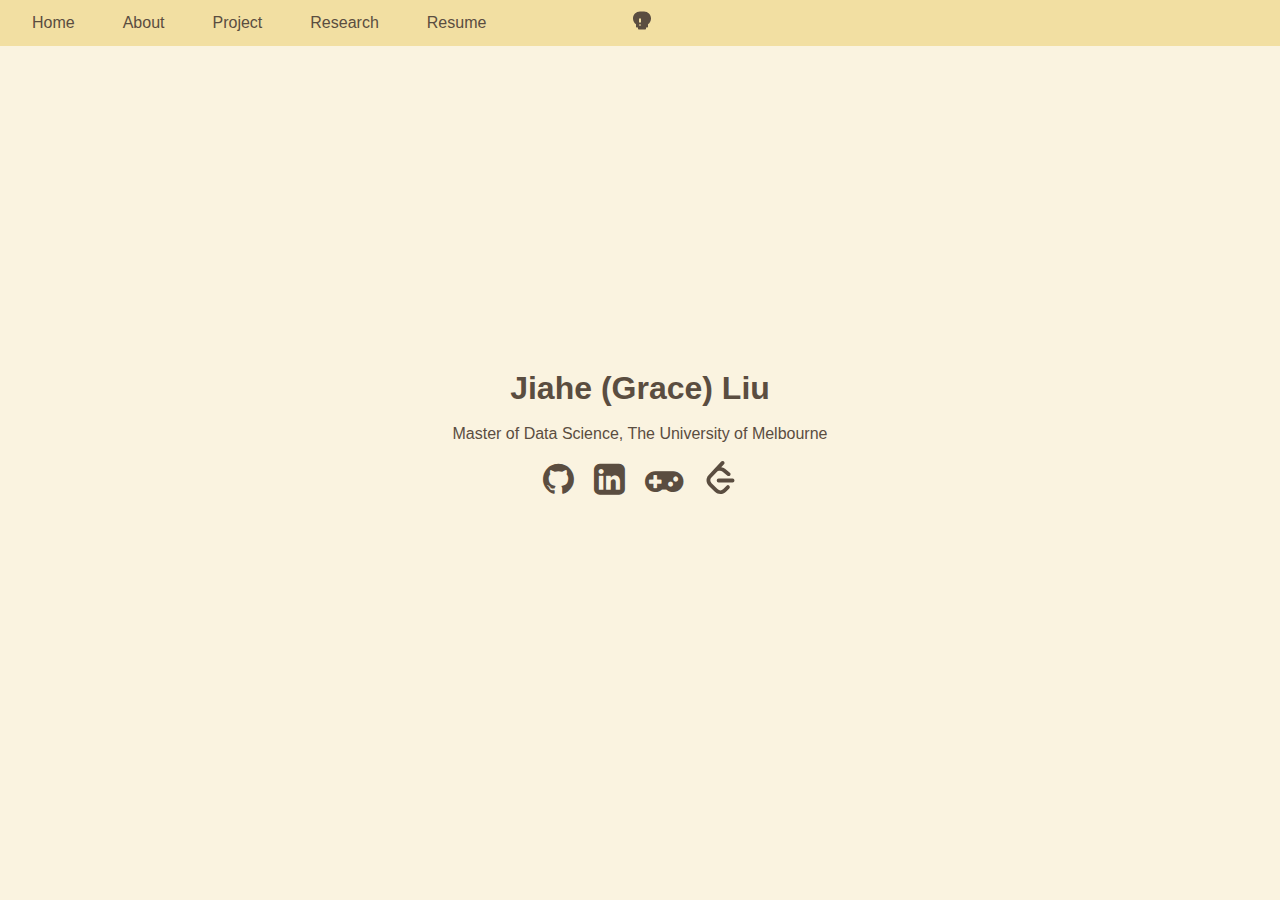
==== index.html @ 9b8c167a "web" ====
<!DOCTYPE html>
<html>
<head>
    <title>Jiahe Grace - Home</title>
    <link rel="stylesheet" type="text/css" href="styles.css">
    <script src="themeToggle.js" defer></script>
    <link rel="stylesheet" href="https://cdnjs.cloudflare.com/ajax/libs/font-awesome/4.7.0/css/font-awesome.min.css">

</head>
<body>
<!-- ... (rest of your HTML) ... -->
<!-- ... (rest of your HTML) ... -->

<div class="navbar">
    <button id="theme-toggle">
        <svg class="lightbulb" width="24" height="24" viewBox="0 0 24 24">
            <path d="M12 2C8.13 2 5 5.13 5 9c0 2.38 1.19 4.47 3 5.74V17c0 .55 .45 1 1 1h1v1c0 .55 .45 1 1 1h6c.55 0 1-.45 1-1v-1h1c.55 0 1-.45 1-1v-2.26c1.81-1.27 3-3.36 3-5.74 0-3.87-3.13-7-7-7zm1 14h-2v-1h2v1zm0-3h-2v-4h2v4z"/>
        </svg>
    </button>
    <div class="navbar-links">
        <a href="index.html">Home</a>
        <a href="about.html">About</a>
        <a href="project.html">Project</a>
        <a href="research.html">Research</a>
        <a href="resume.html">Resume</a>
    </div>
</div>

<div class="center-content">
    <h1>Jiahe (Grace) Liu</h1><br>
    <p>Master of Data Science, The University of Melbourne</p> <br>
    <div class="icon-links">
        <a href="https://github.com/gracelovesyah" target="_blank" title="GitHub">
            <span role="img" aria-label="GitHub"><i class="fa fa-github" style="font-size:36px"></i></span>
        </a>
        <a href="https://www.linkedin.com/in/grace-liu-530673202/" target="_blank" title="LinkedIn">
            <span role="img" aria-label="LinkedIn">
                <i class="fa fa-linkedin-square" style="font-size:36px"></i></span>
        </a>
        <a href="https://graceliu.itch.io/" target="_blank" title="itch.io">
            <span role="img" aria-label="itch.io">
                <i class="fa fa-gamepad" style="font-size:36px"></i></span>
        </a>
        <a href="https://leetcode.com/user6790dX/" target="_blank" title="LeetCode">
            <span role="img" aria-label="LeetCode"><svg xmlns="http://www.w3.org/2000/svg" width="33" height="33" viewBox="0 0 24 24"><path fill="currentColor" d="M13.483 0a1.374 1.374 0 0 0-.961.438L7.116 6.226l-3.854 4.126a5.266 5.266 0 0 0-1.209 2.104a5.35 5.35 0 0 0-.125.513a5.527 5.527 0 0 0 .062 2.362a5.83 5.83 0 0 0 .349 1.017a5.938 5.938 0 0 0 1.271 1.818l4.277 4.193l.039.038c2.248 2.165 5.852 2.133 8.063-.074l2.396-2.392c.54-.54.54-1.414.003-1.955a1.378 1.378 0 0 0-1.951-.003l-2.396 2.392a3.021 3.021 0 0 1-4.205.038l-.02-.019l-4.276-4.193c-.652-.64-.972-1.469-.948-2.263a2.68 2.68 0 0 1 .066-.523a2.545 2.545 0 0 1 .619-1.164L9.13 8.114c1.058-1.134 3.204-1.27 4.43-.278l3.501 2.831c.593.48 1.461.387 1.94-.207a1.384 1.384 0 0 0-.207-1.943l-3.5-2.831c-.8-.647-1.766-1.045-2.774-1.202l2.015-2.158A1.384 1.384 0 0 0 13.483 0zm-2.866 12.815a1.38 1.38 0 0 0-1.38 1.382a1.38 1.38 0 0 0 1.38 1.382H20.79a1.38 1.38 0 0 0 1.38-1.382a1.38 1.38 0 0 0-1.38-1.382z"/></svg></span>
        </a>
    </div>
    
</div>

<!-- ... (rest of your HTML) ... -->


<!-- ... (rest of your HTML) ... -->

</body>
</html>
---- styles.css ----
/* Default (Light Mode) */
:root {
    --background-color: #FAF3E0;
    --text-color: #5A4D40;
    --navbar-background: #F2DFA2;
    --navbar-text: #5A4D40;
    --navbar-text-hover: #F2DFA2;
    --navbar-hover-background: #b9b29a;
}
* {
    margin: 0;
    padding: 0;
    box-sizing: border-box;
}
/* Dark Mode */
[data-theme="dark"] {
    --background-color: #2E2E2E;
    --text-color: #FAF3E0;
    --navbar-background: #5A4D40;
    --navbar-text: #FAF3E0;
    --navbar-text-hover: #5A4D40;
    --navbar-hover-background: #F2DFA2;
}

body {
    font-family: Arial, sans-serif;
    background-color: var(--background-color);
    color: var(--text-color);
    margin: 0;
    padding: 0;
}

.navbar {
    background-color: var(--navbar-background);
    overflow: hidden;
    position: fixed;
    top: 0;
    width: 100%;
}

.navbar a {
    float: left;
    display: block;
    color: var(--navbar-text);
    text-align: center;
    padding: 14px 16px;
    text-decoration: none;
    z-index: 1000;
}

.navbar a:hover {
    background-color: var(--navbar-hover-background);
    color: var(--navbar-text-hover);
}

.center-content {
    display: flex;
    flex-direction: column;
    align-items: center;
    justify-content: center;
    height: 90vh;
    text-align: center;
    padding-top: 60px; /* Adjust for navbar */
}

#theme-toggle {
    background-color: transparent;
    border: none;
    cursor: pointer;
    position: absolute;
    top: 50%;
    left: 50%;
    transform: translate(-50%, -50%);
    z-index: 10;
}

.lightbulb {
    fill: var(--text-color);
    transition: fill 0.3s ease;
}

/* ... (rest of your CSS) ... */

.navbar {
    /* ... (rest of your navbar styles) ... */
    display: flex;
    justify-content: space-between;
    align-items: center;
    padding: 0 16px; /* Add some padding to the sides */
}

.navbar-links {
    display: flex;
    gap: 16px; /* Spacing between links */
}

.navbar a {
    color: var(--navbar-text);
    text-align: center;
    padding: 14px 16px;
    text-decoration: none;
}

.navbar a:hover {
    background-color: var(--navbar-hover-background);
    color: var(--navbar-text-hover);
}

#theme-toggle {
    background-color: transparent;
    border: none;
    cursor: pointer;
    order: -1; /* Ensure it's to the left */
}

.lightbulb {
    fill: var(--text-color);
    transition: fill 0.3s ease;
}

[data-theme="dark"] .lightbulb {
    fill: #FFD700; /* Gold color for the bulb in dark mode */
}

.icon-links {
    display: flex;
    gap: 20px; /* Adjust the spacing between icons */
    justify-content: center; /* Center the icons */
}

.icon-links a {
    text-decoration: none;
    font-size: 24px; /* Adjust the size of the emoji/icons */
    color: var(--text-color);
    transition: color 0.3s ease;
}

.icon-links a:hover {
    color: var(--navbar-text-hover);
}

body {
    font-family: Arial, sans-serif;
    margin: 0;
    padding: 0;
}

.header {
    width: 100%;
    height: 300px; /* Adjust as needed */
    background-color: #F2DFA2; /* Placeholder color */
    display: flex;
    justify-content: center;
    align-items: center;
}

.intro {
    padding: 20px;
    text-align: center;
}


.ending {
    padding: 20px;
    text-align: center;
}

.footer {
    padding: 20px;
    text-align: center;
    background-color: #F2DFA2; /* Placeholder color */
}

/* Hobbies Section */
.hobbies {
    display: flex;
    flex-wrap: wrap;
    justify-content: center;
    gap: 20px; /* Space between each hobby */
    margin-top: 20px; /* Space between the text and the hobbies section */
}

.hobby {
    width: 100px; /* Width of the hobby container */
    text-align: center; /* Center the text below the image */
}

.hobby img {
    width: 100%; /* Make the image take the full width of its container */
    height: 100px; /* Set a fixed height */
    object-fit: cover; /* This will ensure the image covers the area without distortion */
    border-radius: 8px; /* Optional: to make the images have rounded corners */
}

.project-card {
    border: 1px solid var(--navbar-background);
    padding: 20px;
    margin: 20px 0;
    border-radius: 8px;
    transition: background-color 0.3s ease, transform 0.3s ease;
    box-shadow: 0 4px 8px rgba(0, 0, 0, 0.1);
}

.project-card:hover {
    background-color: var(--navbar-hover-background);
    transform: translateY(-5px);
}

.project-title {
    font-size: 1.5em;
    margin-bottom: 10px;
    border-bottom: 2px solid var(--navbar-background);
    display: inline-block;
}

.project-description {
    margin-bottom: 10px;
}

.project-link {
    text-decoration: none;
    color: var(--navbar-text);
    background-color: var(--navbar-background);
    padding: 5px 10px;
    border-radius: 5px;
    transition: background-color 0.3s ease, color 0.3s ease;
}

.project-link:hover {
    background-color: var(--navbar-text);
    color: var(--navbar-background);
}

.label {
    background-color: var(--navbar-background);
    color: var(--navbar-text);
    border-radius: 15px;
    padding: 5px 10px;
    margin: 5px;
    font-size: 0.8em;
    display: inline-block;
    transition: background-color 0.3s ease;
}

.label:hover {
    background-color: var(--navbar-hover-background);
    color: var(--navbar-text-hover);
}

.labels {
    display: flex;
    flex-wrap: wrap;
    margin-top: 10px;
}

.tool-label {
 /* A lighter warm color for tools */
    color: #5A4D40;
    padding: 5px 10px;
    margin: 5px;
    border-radius: 5px;
    display: inline-block;
    font-size: 0.8em;
    transition: background-color 0.3s ease;
}

.tool-label:hover {
    background-color: #e6c089; /* A slightly darker shade on hover */
}

.tooltip {
    position: relative;
    display: inline-block;
    cursor: pointer;
}

.tooltip .tooltiptext {
    visibility: hidden;
    width: 200px;
    background-color: #555;
    color: #fff;
    text-align: center;
    border-radius: 6px;
    padding: 5px;
    position: absolute;
    z-index: 1;
    bottom: 125%; /* Position the tooltip above the text */
    left: 50%;
    margin-left: -100px;
    opacity: 0;
    transition: opacity 0.3s;
}

.tooltip:hover .tooltiptext {
    visibility: visible;
    opacity: 1;
}

.download-btn {
    display: inline-block;
    padding: 10px 20px;
    background-color: var(--navbar-background);
    color: var(--navbar-text);
    border-radius: 5px;
    text-decoration: none;
    transition: background-color 0.3s ease, color 0.3s ease;
}

.download-btn:hover {
    background-color: var(--navbar-hover-background);
    color: var(--navbar-text-hover);
}

.research-section {
    padding: 20px 0;
}

.research-section h2 {
    margin-bottom: 20px;
}

.research-section ul {
    list-style-type: none;
    padding: 0;
}

.research-section li {
    margin-bottom: 10px;
}

.research-section a {
    color: var(--navbar-text);
    text-decoration: none;
    transition: color 0.3s ease;
}

.research-section a:hover {
    color: var(--navbar-text-hover);
}
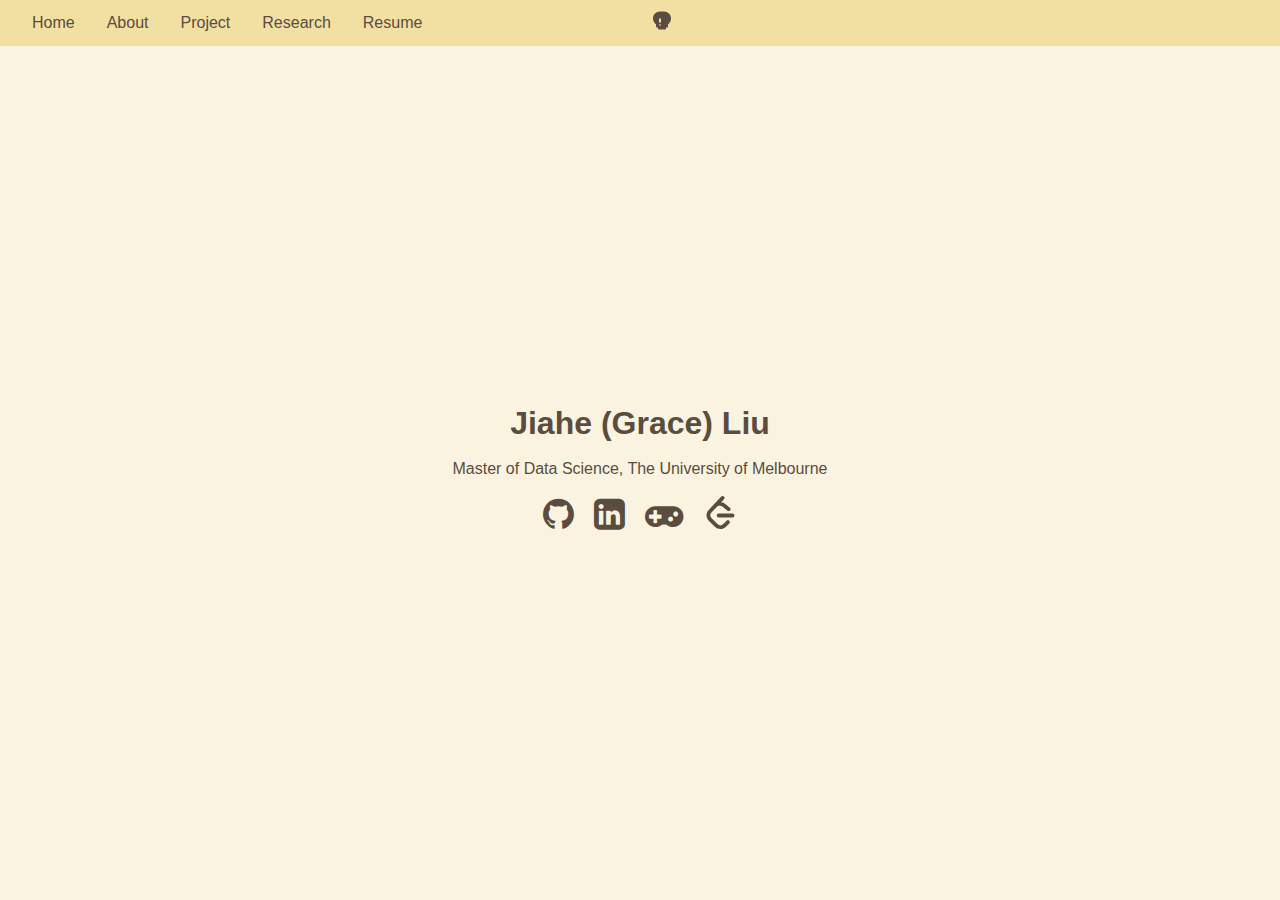
==== commit 25b9532d: "resume" ====
--- a/index.html
+++ b/index.html
@@ -12,17 +12,17 @@
 <!-- ... (rest of your HTML) ... -->
 
 <div class="navbar">
-    <button id="theme-toggle">
-        <svg class="lightbulb" width="24" height="24" viewBox="0 0 24 24">
-            <path d="M12 2C8.13 2 5 5.13 5 9c0 2.38 1.19 4.47 3 5.74V17c0 .55 .45 1 1 1h1v1c0 .55 .45 1 1 1h6c.55 0 1-.45 1-1v-1h1c.55 0 1-.45 1-1v-2.26c1.81-1.27 3-3.36 3-5.74 0-3.87-3.13-7-7-7zm1 14h-2v-1h2v1zm0-3h-2v-4h2v4z"/>
-        </svg>
-    </button>
     <div class="navbar-links">
         <a href="index.html">Home</a>
         <a href="about.html">About</a>
         <a href="project.html">Project</a>
         <a href="research.html">Research</a>
         <a href="resume.html">Resume</a>
+        <button id="theme-toggle">
+            <svg class="lightbulb" width="24" height="24" viewBox="0 0 24 24">
+                <path d="M12 2C8.13 2 5 5.13 5 9c0 2.38 1.19 4.47 3 5.74V17c0 .55 .45 1 1 1h1v1c0 .55 .45 1 1 1h6c.55 0 1-.45 1-1v-1h1c.55 0 1-.45 1-1v-2.26c1.81-1.27 3-3.36 3-5.74 0-3.87-3.13-7-7-7zm1 14h-2v-1h2v1zm0-3h-2v-4h2v4z"/>
+            </svg>
+        </button>
     </div>
 </div>
 
--- a/styles.css
+++ b/styles.css
@@ -13,7 +13,7 @@
     box-sizing: border-box;
 }
 /* Dark Mode */
-[data-theme="dark"] {
+.dark {
     --background-color: #2E2E2E;
     --text-color: #FAF3E0;
     --navbar-background: #5A4D40;
@@ -21,8 +21,12 @@
     --navbar-text-hover: #5A4D40;
     --navbar-hover-background: #F2DFA2;
 }
-
+.navbar a, .project-link, .download-btn, .label, .tool-label, .research-section a {
+    will-change: background-color, color;
+}
 body {
+    transition: background-color 0.5s ease, color 0.5s ease;
+    will-change: background-color, color;
     font-family: Arial, sans-serif;
     background-color: var(--background-color);
     color: var(--text-color);
@@ -30,7 +34,9 @@
     padding: 0;
 }
 
+
 .navbar {
+    will-change: background-color, color;
     background-color: var(--navbar-background);
     overflow: hidden;
     position: fixed;
@@ -60,9 +66,15 @@
     justify-content: center;
     height: 90vh;
     text-align: center;
-    padding-top: 60px; /* Adjust for navbar */
-}
-
+    padding-top: 130px; /* Adjust for navbar */
+}
+
+/* Adjust padding for smaller screens */
+@media (max-width: 768px) {  /* Adjust 768px to the breakpoint you want */
+    .center-content {
+        padding-top: 250px;  /* Increase padding for smaller screens */
+    }
+}
 #theme-toggle {
     background-color: transparent;
     border: none;
@@ -89,10 +101,6 @@
     padding: 0 16px; /* Add some padding to the sides */
 }
 
-.navbar-links {
-    display: flex;
-    gap: 16px; /* Spacing between links */
-}
 
 .navbar a {
     color: var(--navbar-text);
@@ -337,3 +345,24 @@
 .research-section a:hover {
     color: var(--navbar-text-hover);
 }
+.navbar-links {
+    display: flex;
+    align-items: center;
+    justify-content: space-between;
+}
+
+#theme-toggle {
+    margin-left: 20px; /* Add some space between the last link and the button */
+}
+
+.resume-preview {
+    width: 70%; 
+    max-width: 100%; /* Adjust as needed */
+    border: 1px solid #ccc;
+    box-shadow: 0 4px 8px rgba(0,0,0,0.1);
+    transition: transform 0.2s;
+}
+
+.resume-preview:hover {
+    transform: scale(1.05);
+}
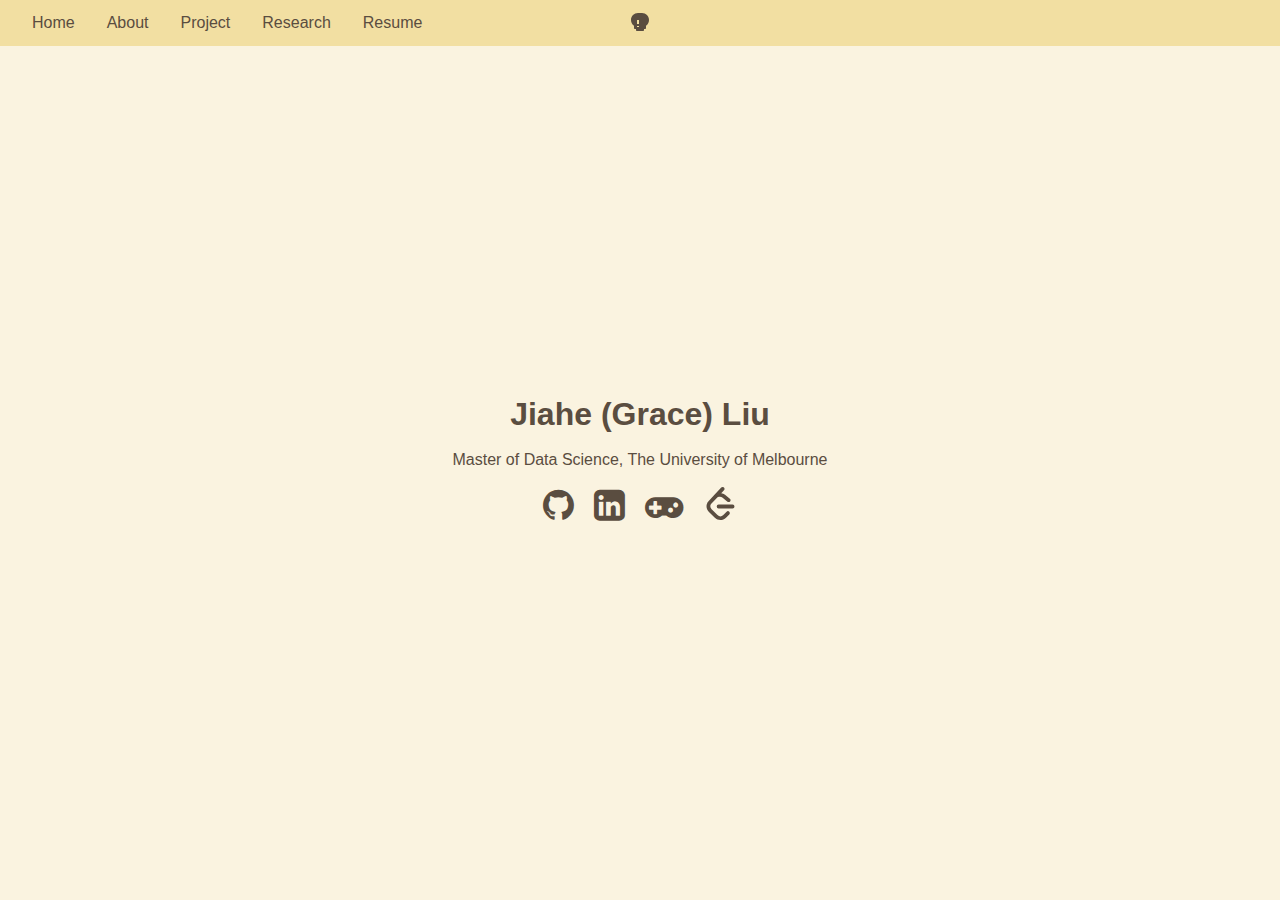
==== commit b63af1fe: "style" ====
--- a/index.html
+++ b/index.html
@@ -5,6 +5,7 @@
     <link rel="stylesheet" type="text/css" href="styles.css">
     <script src="themeToggle.js" defer></script>
     <link rel="stylesheet" href="https://cdnjs.cloudflare.com/ajax/libs/font-awesome/4.7.0/css/font-awesome.min.css">
+    <meta name="viewport" content="width=device-width, initial-scale=1.0">
 
 </head>
 <body>
@@ -12,19 +13,20 @@
 <!-- ... (rest of your HTML) ... -->
 
 <div class="navbar">
+    <button id="theme-toggle">
+        <svg class="lightbulb" width="24" height="24" viewBox="0 0 24 24">
+            <path d="M12 2C8.13 2 5 5.13 5 9c0 2.38 1.19 4.47 3 5.74V17c0 .55 .45 1 1 1h1v1c0 .55 .45 1 1 1h6c.55 0 1-.45 1-1v-1h1c.55 0 1-.45 1-1v-2.26c1.81-1.27 3-3.36 3-5.74 0-3.87-3.13-7-7-7zm1 14h-2v-1h2v1zm0-3h-2v-4h2v4z"/>
+        </svg>
+    </button>
     <div class="navbar-links">
         <a href="index.html">Home</a>
         <a href="about.html">About</a>
         <a href="project.html">Project</a>
         <a href="research.html">Research</a>
         <a href="resume.html">Resume</a>
-        <button id="theme-toggle">
-            <svg class="lightbulb" width="24" height="24" viewBox="0 0 24 24">
-                <path d="M12 2C8.13 2 5 5.13 5 9c0 2.38 1.19 4.47 3 5.74V17c0 .55 .45 1 1 1h1v1c0 .55 .45 1 1 1h6c.55 0 1-.45 1-1v-1h1c.55 0 1-.45 1-1v-2.26c1.81-1.27 3-3.36 3-5.74 0-3.87-3.13-7-7-7zm1 14h-2v-1h2v1zm0-3h-2v-4h2v4z"/>
-            </svg>
-        </button>
     </div>
 </div>
+
 
 <div class="center-content">
     <h1>Jiahe (Grace) Liu</h1><br>
--- a/styles.css
+++ b/styles.css
@@ -58,23 +58,27 @@
     background-color: var(--navbar-hover-background);
     color: var(--navbar-text-hover);
 }
-
 .center-content {
     display: flex;
     flex-direction: column;
     align-items: center;
     justify-content: center;
+    min-height: 90vh; /* Use min-height instead of height */
+    text-align: center;
+    padding-top: 20px; /* Adjust this value based on the height of your navbar */
+}
+
+.left-content {
+    display: flex;
+    flex-direction: column;
+    align-items: left;
+    justify-content: left;
     height: 90vh;
-    text-align: center;
+    width: 80%;
+    text-align: left;
     padding-top: 130px; /* Adjust for navbar */
 }
 
-/* Adjust padding for smaller screens */
-@media (max-width: 768px) {  /* Adjust 768px to the breakpoint you want */
-    .center-content {
-        padding-top: 250px;  /* Increase padding for smaller screens */
-    }
-}
 #theme-toggle {
     background-color: transparent;
     border: none;
@@ -200,6 +204,93 @@
     border-radius: 8px; /* Optional: to make the images have rounded corners */
 }
 
+/* Hobbies Section new */
+.center-content-hobby {
+    display: grid;
+    grid-template-columns: repeat(5, minmax(100px, 1fr));
+    grid-template-rows: repeat(5, minmax(100px, 1fr));
+    gap: 20px;
+    align-items: center;
+    justify-items: center;
+    width: max-content;
+    min-height: 100vh;
+    margin: 0 auto;
+    padding:60px;
+}
+
+
+h1 {
+    grid-column: 2/5; /* Spanning from column 2 to 4 */
+    grid-row: 2/5;
+    text-align: center;
+}
+
+.hobbies {
+    display: contents; /* This will make the .hobbies div act as if it's not there, allowing its children to participate directly in the .center-content grid */
+}
+
+
+
+.hobby img {
+    width: 100%; /* Make the image take the full width of its container */
+    height: 100px; /* Set a fixed height */
+    object-fit: cover; /* This will ensure the image covers the area without distortion */
+    border-radius: 8px; /* Optional: to make the images have rounded corners */
+}
+.navbar {
+    position: relative; /* Set the navbar to relative so the lightbulb (absolute) is positioned relative to it */
+}
+
+.lightbulb {
+    position: absolute; /* Position the lightbulb absolutely within the navbar */
+    top: 50%; /* Center it vertically */
+    right: 10px; /* 10px from the right edge of the navbar */
+    transform: translateY(-50%); /* Center it vertically */
+}
+
+/* Adjust padding for smaller screens */
+@media (max-width: 768px) {  /* Adjust 768px to the breakpoint you want */
+    .center-content {
+        padding-top: 20px;  /* Increase padding for smaller screens */
+    }
+    .navbar a {
+        font-size: 15px; /* Adjust this value to your preference for smaller screens */
+        padding: 8px;
+
+    }
+    .lightbulb {
+        left: 130px; /* Adjust the right position for smaller screens if needed */
+    }
+    .center-content-hobby {
+        display: gird;
+        grid-template-columns: repeat(2, minmax(100px, 1fr));
+        grid-template-rows: repeat(2, minmax(100px, 1fr));
+        gap: 20px;
+        align-items: center;
+        justify-items: center;
+        padding:60px;
+    }
+    
+    .hobbies {
+        display: contents;
+        flex-direction: column;
+        align-items: center;
+    }
+    h1 {
+        grid-column: 1/2; /* Spanning from column 2 to 4 */
+        grid-row: 2/2;
+        text-align: center;
+    }
+    .hobby {
+        margin-bottom: 20px; /* Add some space between each hobby */
+    }
+    .hobby p {
+        font-size: 1.2em; /* Increase the font size for hobby labels */
+        text-align: center; /* Center align the text */
+    }
+}
+
+
 .project-card {
     border: 1px solid var(--navbar-background);
     padding: 20px;
@@ -237,6 +328,16 @@
 .project-link:hover {
     background-color: var(--navbar-text);
     color: var(--navbar-background);
+}
+
+
+.pdf-preview img {
+    width: 100px;
+    margin-right: 20px; /* Space between the image and the content */
+}
+
+.project-details {
+    flex: 1; /* Allow the content to take up the remaining space */
 }
 
 .label {
@@ -355,6 +456,7 @@
     margin-left: 20px; /* Add some space between the last link and the button */
 }
 
+
 .resume-preview {
     width: 70%; 
     max-width: 100%; /* Adjust as needed */
@@ -366,3 +468,47 @@
 .resume-preview:hover {
     transform: scale(1.05);
 }
+
+
+.research-card {
+    border: 1px solid var(--navbar-background);
+    padding: 20px;
+    margin: 20px 0;
+    border-radius: 8px;
+    transition: background-color 0.3s ease, transform 0.3s ease;
+    box-shadow: 0 4px 8px rgba(0, 0, 0, 0.1);
+    display: flex;
+    align-items: start; /* Align items to the top */
+    gap: 20px; /* Space between the image and the content */
+}
+
+.research-card:hover {
+    background-color: var(--navbar-hover-background);
+    transform: translateY(-5px);
+}
+
+.research-title {
+    font-size: 1.5em;
+    margin-bottom: 10px;
+    border-bottom: 2px solid var(--navbar-background);
+    display: inline-block;
+}
+
+.research-description {
+    margin-bottom: 10px;
+}
+
+.research-link {
+    text-decoration: none;
+    color: var(--navbar-text);
+    background-color: var(--navbar-background);
+    padding: 5px 10px;
+    border-radius: 5px;
+    transition: background-color 0.3s ease, color 0.3s ease;
+}
+
+.research-link:hover {
+    background-color: var(--navbar-text);
+    color: var(--navbar-background);
+}
+
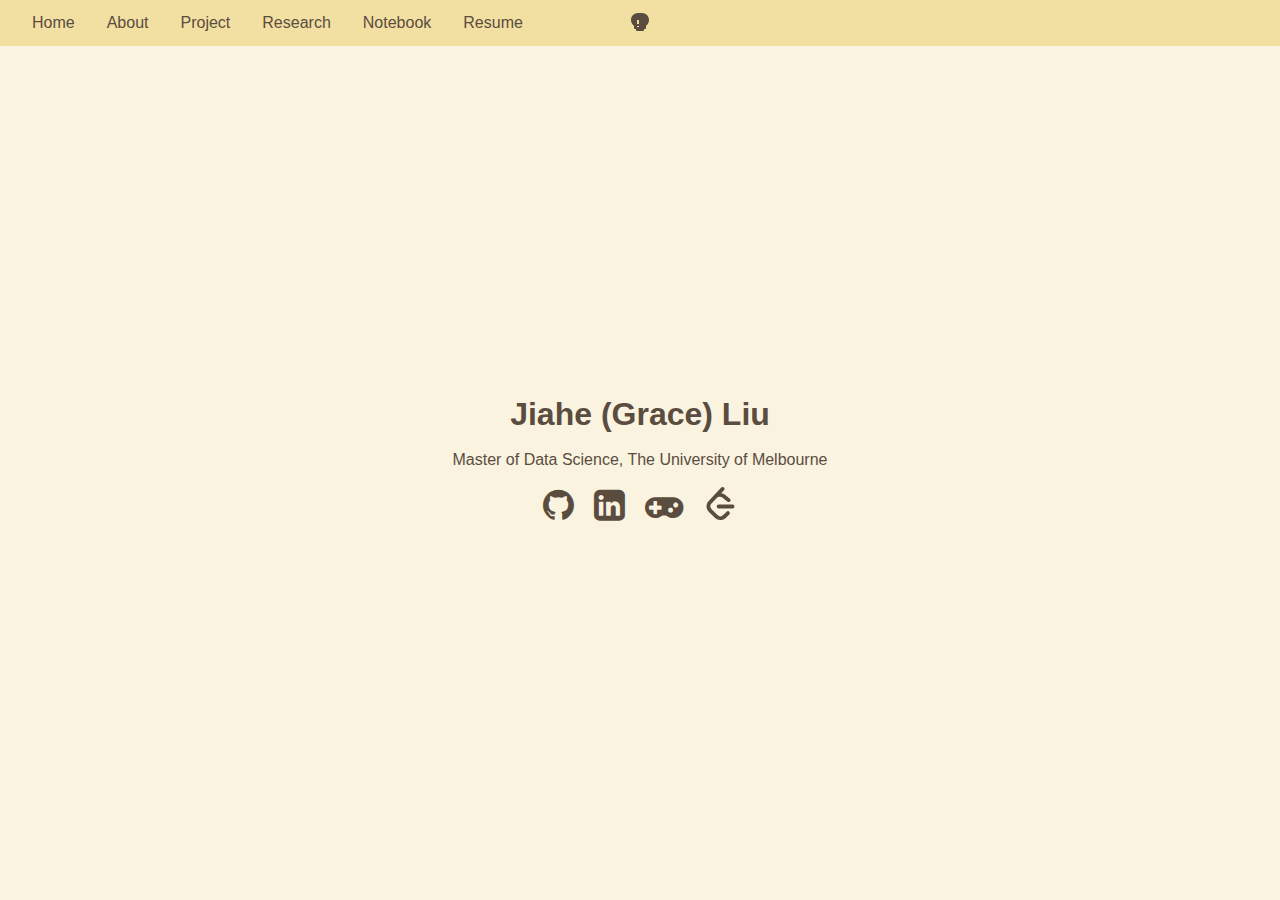
==== commit 27ed10b2: "notes" ====
--- a/index.html
+++ b/index.html
@@ -3,7 +3,7 @@
 <head>
     <title>Jiahe Grace - Home</title>
     <link rel="stylesheet" type="text/css" href="styles.css">
-    <script src="themeToggle.js" defer></script>
+    <script src="scripts/themeToggle.js" defer></script>
     <link rel="stylesheet" href="https://cdnjs.cloudflare.com/ajax/libs/font-awesome/4.7.0/css/font-awesome.min.css">
     <meta name="viewport" content="width=device-width, initial-scale=1.0">
 
@@ -23,6 +23,7 @@
         <a href="about.html">About</a>
         <a href="project.html">Project</a>
         <a href="research.html">Research</a>
+        <a href="notebook.html">Notebook</a>
         <a href="resume.html">Resume</a>
     </div>
 </div>
--- a/styles.css
+++ b/styles.css
@@ -138,6 +138,7 @@
     display: flex;
     gap: 20px; /* Adjust the spacing between icons */
     justify-content: center; /* Center the icons */
+    text-decoration: none;
 }
 
 .icon-links a {
@@ -458,11 +459,12 @@
 
 
 .resume-preview {
-    width: 70%; 
-    max-width: 100%; /* Adjust as needed */
+    width: 100%; 
+    max-width: 90%; /* Adjust as needed */
     border: 1px solid #ccc;
     box-shadow: 0 4px 8px rgba(0,0,0,0.1);
     transition: transform 0.2s;
+    margin: 20px;
 }
 
 .resume-preview:hover {
@@ -512,3 +514,19 @@
     color: var(--navbar-background);
 }
 
+
+a {
+    text-decoration: none;
+    color: #5A4D40;
+}  
+
+html {
+    scroll-behavior: smooth;
+}
+
+.fa-angle-double-down:hover {
+    color: #b9b29a;  /* Change this to any color you prefer */
+    cursor: pointer; /* Change the cursor to a hand to indicate it's clickable */
+    transform: scale(1.1); /* Slightly increase the size for a subtle effect */
+    transition: color 0.3s, transform 0.3s; /* Smooth transition for color and transform */
+}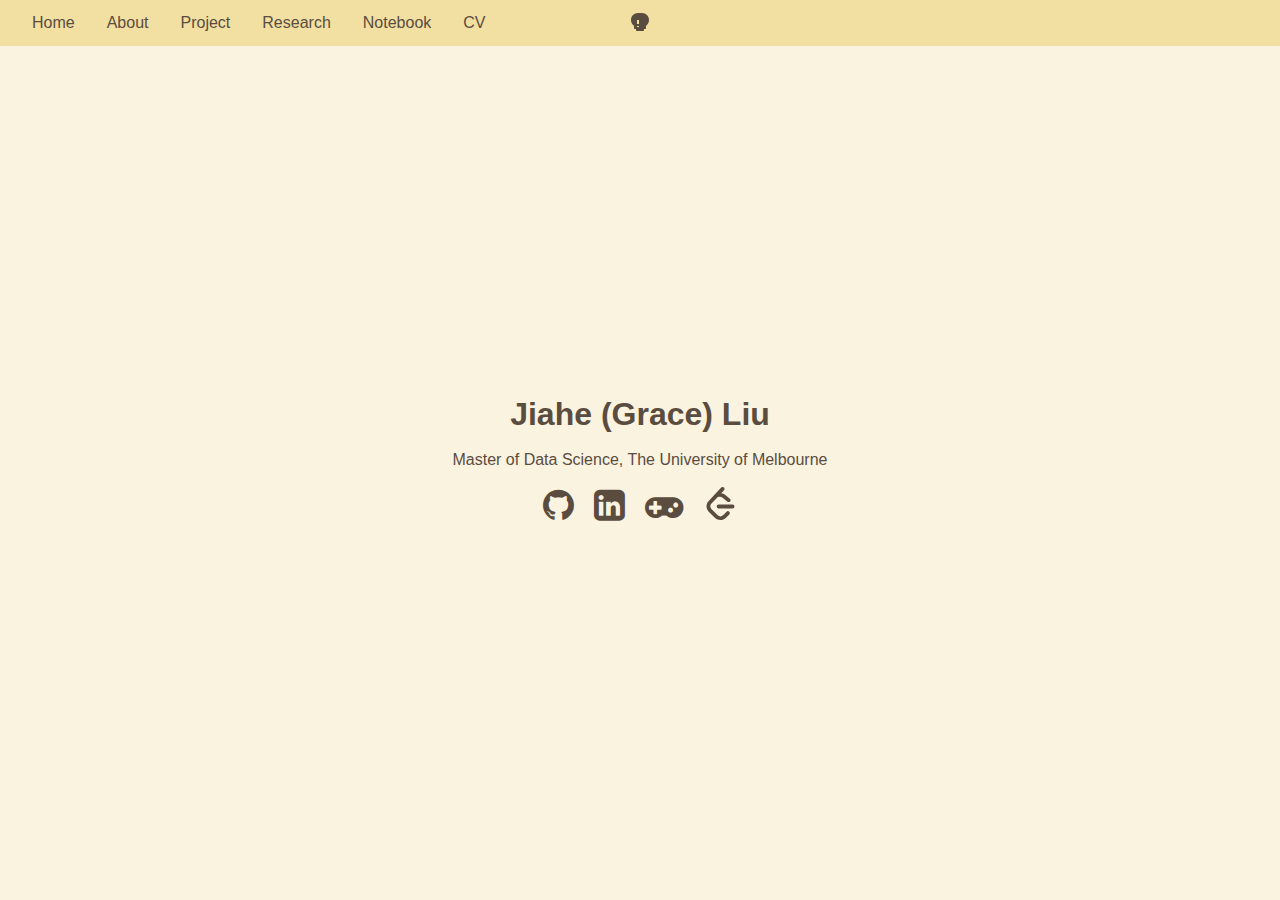
==== commit e95c14b4: "update" ====
--- a/index.html
+++ b/index.html
@@ -24,7 +24,7 @@
         <a href="project.html">Project</a>
         <a href="research.html">Research</a>
         <a href="notebook.html">Notebook</a>
-        <a href="resume.html">Resume</a>
+        <a href="resume.html">CV</a>
     </div>
 </div>
 
--- a/styles.css
+++ b/styles.css
@@ -13,6 +13,10 @@
     box-sizing: border-box;
 }
 /* Dark Mode */
+a {
+    color: var(--text-color);
+    text-decoration: none;
+}
 .dark {
     --background-color: #2E2E2E;
     --text-color: #FAF3E0;
@@ -21,7 +25,7 @@
     --navbar-text-hover: #5A4D40;
     --navbar-hover-background: #F2DFA2;
 }
-.navbar a, .project-link, .download-btn, .label, .tool-label, .research-section a {
+.navbar a, .project-link, .download-btn, .label, .tool-label, .research-section a, a{
     will-change: background-color, color;
 }
 body {
@@ -255,7 +259,7 @@
         padding-top: 20px;  /* Increase padding for smaller screens */
     }
     .navbar a {
-        font-size: 15px; /* Adjust this value to your preference for smaller screens */
+        font-size: 11px; /* Adjust this value to your preference for smaller screens */
         padding: 8px;
 
     }
@@ -514,12 +518,6 @@
     color: var(--navbar-background);
 }
 
-
-a {
-    text-decoration: none;
-    color: #5A4D40;
-}  
-
 html {
     scroll-behavior: smooth;
 }
@@ -529,4 +527,256 @@
     cursor: pointer; /* Change the cursor to a hand to indicate it's clickable */
     transform: scale(1.1); /* Slightly increase the size for a subtle effect */
     transition: color 0.3s, transform 0.3s; /* Smooth transition for color and transform */
-}+}
+
+
+* {
+    box-sizing: border-box;
+  }
+  
+  body {
+    background-color: var(--background-color);
+    font-family: Helvetica, sans-serif;
+    color: var(--text-color);
+  }
+  
+  .timeline {
+    position: relative;
+    max-width: 1200px;
+    margin: 0 auto;
+  }
+  
+  .timeline::after {
+    content: '';
+    position: absolute;
+    width: 6px;
+    background-color: var(--navbar-background);
+    top: 0;
+    bottom: 0;
+    left: 50%;
+    margin-left: -3px;
+  }
+  
+  .container {
+    padding: 10px 40px;
+    position: relative;
+    background-color: inherit;
+    width: 50%;
+  }
+  
+  .container::after {
+    content: '';
+    position: absolute;
+    width: 25px;
+    height: 25px;
+    right: -17px;
+    background-color: var(--background-color);
+    border: 4px solid var(--navbar-background);
+    top: 15px;
+    border-radius: 50%;
+    z-index: 1;
+  }
+  
+  .left {
+    left: 0;
+  }
+  
+  .right {
+    left: 50%;
+  }
+  
+  .left::before {
+    content: " ";
+    height: 0;
+    position: absolute;
+    top: 22px;
+    width: 0;
+    z-index: 1;
+    right: 30px;
+    border: medium solid var(--background-color);
+    border-width: 10px 0 10px 10px;
+    border-color: transparent transparent transparent var(--background-color);
+  }
+  
+  .right::before {
+    content: " ";
+    height: 0;
+    position: absolute;
+    top: 22px;
+    width: 0;
+    z-index: 1;
+    left: 30px;
+    border: medium solid var(--background-color);
+    border-width: 10px 10px 10px 0;
+    border-color: transparent var(--background-color) transparent transparent;
+  }
+  
+  .right::after {
+    left: -16px;
+  }
+  
+  .content {
+    padding: 20px 30px;
+    background-color: var(--background-color);
+    position: relative;
+    border-radius: 6px;
+    color: var(--text-color);
+    box-shadow: 0 4px 8px rgba(0, 0, 0, 0.1);
+  }
+  
+  @media screen and (max-width: 600px) {
+    .timeline::after {
+      left: 31px;
+    }
+  
+    .container {
+      width: 100%;
+      padding-left: 70px;
+      padding-right: 25px;
+    }
+  
+    .container::before {
+      left: 60px;
+      border: medium solid var(--background-color);
+      border-width: 10px 10px 10px 0;
+      border-color: transparent var(--background-color) transparent transparent;
+    }
+  
+    .left::after, .right::after {
+      left: 15px;
+    }
+  
+    .right {
+      left: 0%;
+    }
+  }
+  
+
+  /* CSS for the invisible state */
+  .fade-in {
+    opacity: 0;
+    transform: translateY(20px);
+    transition: opacity 3s, transform 1s; /* Adjust the duration here */
+}
+
+/* CSS for the visible state */
+.fade-in.visible {
+    opacity: 1;
+    transform: translateY(0);
+}
+
+/* Start off with the hobbies hidden and then transition them into view */
+.hobby {
+    opacity: 0;
+    transform: translateY(20px); /* This will make them start a little lower and "rise" into place */
+    transition: opacity 1s ease-out, transform 1s ease-out;
+    transition-delay: 0s; /* Default delay */
+}
+
+.hobby.visible {
+    opacity: 1;
+    transform: translateY(0);
+}
+
+/* Setting individual delays for each hobby so they appear one after the other */
+.hobby:nth-child(1) { transition-delay: 0.2s; }
+.hobby:nth-child(2) { transition-delay: 0.4s; }
+.hobby:nth-child(3) { transition-delay: 0.6s; }
+.hobby:nth-child(4) { transition-delay: 0.8s; }
+.hobby:nth-child(5) { transition-delay: 1s; }
+.hobby:nth-child(6) { transition-delay: 1.2s; }
+.hobby:nth-child(7) { transition-delay: 1.4s; }
+.hobby:nth-child(8) { transition-delay: 1.6s; }
+.hobby:nth-child(9) { transition-delay: 1.8s; }
+.hobby:nth-child(10) { transition-delay: 2s; }
+.hobby:nth-child(11) { transition-delay: 2.2s; }
+.hobby:nth-child(12) { transition-delay: 2.4s; }
+.hobby:nth-child(13) { transition-delay: 2.6s; }
+.hobby:nth-child(14) { transition-delay: 2.8s; }
+.hobby:nth-child(15) { transition-delay: 3s; }
+.hobby:nth-child(16) { transition-delay: 3.2s; }
+.hobby:nth-child(17) { transition-delay: 3.4s; }
+.hobby:nth-child(18) { transition-delay: 3.6s; }
+.hobby:nth-child(19) { transition-delay: 3.8s; }
+.hobby:nth-child(20) { transition-delay: 4s; }
+/* ... You can continue this pattern if there are more hobbies */
+
+.container {
+    opacity: 0;
+    transform: translateY(20px);
+    transition: opacity 1s ease-out, transform 1s ease-out;
+}
+
+/* Final state for timeline containers once they become visible */
+.container.visible {
+    opacity: 1;
+    transform: translateY(0);
+}
+
+.recommendation-link {
+    display: inline-block;
+    padding: 10px 20px;
+    background-color: transparent;
+    color: #5A4D40;
+    text-decoration: none;
+    border: 3px dashed #5A4D40;  /* Increased border width */
+    border-radius: 20px;
+    transition: background-color 0.3s;
+}
+
+
+.recommendation-link:hover {
+    background-color: #F2DFA2;
+}
+.recommendation-link.chinese-link:hover {
+    background-color: #E2A8A8;
+}
+
+:root {
+  --w: 6rem;
+  --h: 4rem;
+  --b: 5px solid #5A4D40;
+}
+
+
+
+.mail {
+    display: inline-flex;
+    align-items: center;
+    justify-content: center;
+    width: var(--w);
+    height: var(--h);
+    border: var(--b);
+    overflow: hidden;
+    box-sizing: border-box;
+    background-color: var(--background-color); /* Added this line */
+  }
+  
+  .mail:after {
+    content: "";
+    width: calc(var(--w) / 1.414);
+    height: calc(var(--w) / 1.414);
+    transform-origin: 50% 50%;
+    transform: rotate(45deg) translateX(calc(var(--h) / (-1.414 * 2)))
+      translateY(calc(var(--h) / (-1.414 * 2)));
+    border: var(--b);
+    box-sizing: border-box;
+    background-color: var(--background-color); /* Added this line */
+  }
+
+.mail:hover {
+  overflow: visible;
+}
+.envelope-link {
+    display: flex;
+    flex-direction: column;
+    align-items: center;
+    justify-content: center;
+    text-align: center;
+}
+.envelopes-container {
+    display: flex;
+    justify-content: center;
+    width: 100%; /* Make sure the container takes the full width available */
+    gap: 20px;
+}
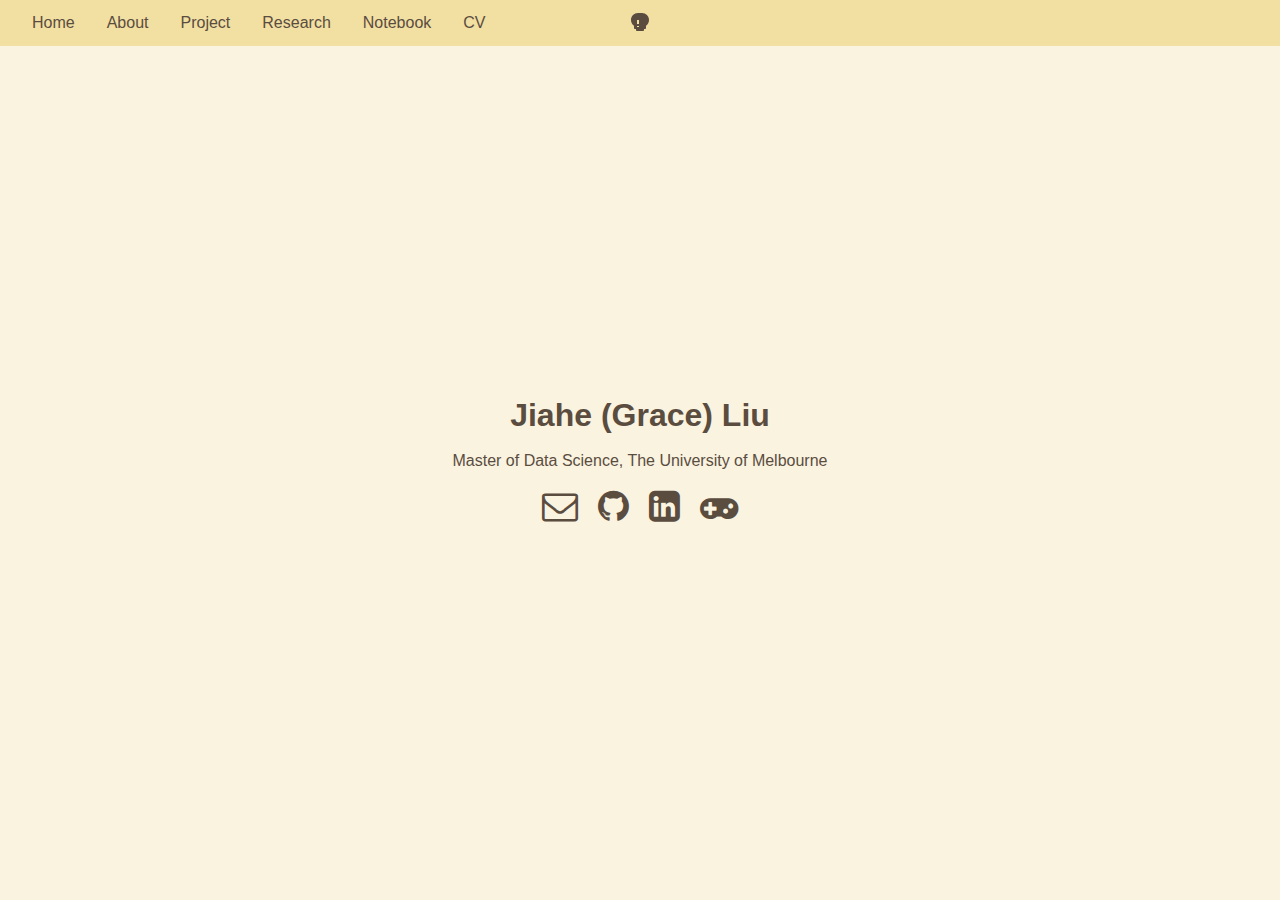
==== commit 5d65acd2: "update" ====
--- a/index.html
+++ b/index.html
@@ -6,6 +6,7 @@
     <script src="scripts/themeToggle.js" defer></script>
     <link rel="stylesheet" href="https://cdnjs.cloudflare.com/ajax/libs/font-awesome/4.7.0/css/font-awesome.min.css">
     <meta name="viewport" content="width=device-width, initial-scale=1.0">
+    <link href="[data-uri]" rel="icon" type="image/x-icon">
 
 </head>
 <body>
@@ -33,6 +34,9 @@
     <h1>Jiahe (Grace) Liu</h1><br>
     <p>Master of Data Science, The University of Melbourne</p> <br>
     <div class="icon-links">
+        <a href="mailto:jiahe3@student.unimelb.edu.au" target="_blank" title="Email">
+            <span role="img" aria-label="Email"><i class="fa fa-envelope-o" style="font-size:36px"></i></span>
+        </a>
         <a href="https://github.com/gracelovesyah" target="_blank" title="GitHub">
             <span role="img" aria-label="GitHub"><i class="fa fa-github" style="font-size:36px"></i></span>
         </a>
@@ -44,9 +48,12 @@
             <span role="img" aria-label="itch.io">
                 <i class="fa fa-gamepad" style="font-size:36px"></i></span>
         </a>
+        <!--
         <a href="https://leetcode.com/user6790dX/" target="_blank" title="LeetCode">
             <span role="img" aria-label="LeetCode"><svg xmlns="http://www.w3.org/2000/svg" width="33" height="33" viewBox="0 0 24 24"><path fill="currentColor" d="M13.483 0a1.374 1.374 0 0 0-.961.438L7.116 6.226l-3.854 4.126a5.266 5.266 0 0 0-1.209 2.104a5.35 5.35 0 0 0-.125.513a5.527 5.527 0 0 0 .062 2.362a5.83 5.83 0 0 0 .349 1.017a5.938 5.938 0 0 0 1.271 1.818l4.277 4.193l.039.038c2.248 2.165 5.852 2.133 8.063-.074l2.396-2.392c.54-.54.54-1.414.003-1.955a1.378 1.378 0 0 0-1.951-.003l-2.396 2.392a3.021 3.021 0 0 1-4.205.038l-.02-.019l-4.276-4.193c-.652-.64-.972-1.469-.948-2.263a2.68 2.68 0 0 1 .066-.523a2.545 2.545 0 0 1 .619-1.164L9.13 8.114c1.058-1.134 3.204-1.27 4.43-.278l3.501 2.831c.593.48 1.461.387 1.94-.207a1.384 1.384 0 0 0-.207-1.943l-3.5-2.831c-.8-.647-1.766-1.045-2.774-1.202l2.015-2.158A1.384 1.384 0 0 0 13.483 0zm-2.866 12.815a1.38 1.38 0 0 0-1.38 1.382a1.38 1.38 0 0 0 1.38 1.382H20.79a1.38 1.38 0 0 0 1.38-1.382a1.38 1.38 0 0 0-1.38-1.382z"/></svg></span>
         </a>
+        -->
+
     </div>
     
 </div>
--- a/styles.css
+++ b/styles.css
@@ -28,6 +28,7 @@
 .navbar a, .project-link, .download-btn, .label, .tool-label, .research-section a, a{
     will-change: background-color, color;
 }
+
 body {
     transition: background-color 0.5s ease, color 0.5s ease;
     will-change: background-color, color;
@@ -303,12 +304,10 @@
     border-radius: 8px;
     transition: background-color 0.3s ease, transform 0.3s ease;
     box-shadow: 0 4px 8px rgba(0, 0, 0, 0.1);
-}
-
-.project-card:hover {
-    background-color: var(--navbar-hover-background);
-    transform: translateY(-5px);
-}
+    color: var(--text-color);
+}
+
+
 
 .project-title {
     font-size: 1.5em;
@@ -330,10 +329,6 @@
     transition: background-color 0.3s ease, color 0.3s ease;
 }
 
-.project-link:hover {
-    background-color: var(--navbar-text);
-    color: var(--navbar-background);
-}
 
 
 .pdf-preview img {
@@ -369,7 +364,7 @@
 
 .tool-label {
  /* A lighter warm color for tools */
-    color: #5A4D40;
+    color: var(--navbar-text);
     padding: 5px 10px;
     margin: 5px;
     border-radius: 5px;
@@ -486,12 +481,11 @@
     display: flex;
     align-items: start; /* Align items to the top */
     gap: 20px; /* Space between the image and the content */
-}
-
-.research-card:hover {
-    background-color: var(--navbar-hover-background);
-    transform: translateY(-5px);
-}
+    color: var(--text-color)
+    
+}
+
+
 
 .research-title {
     font-size: 1.5em;
@@ -780,3 +774,12 @@
     width: 100%; /* Make sure the container takes the full width available */
     gap: 20px;
 }
+
+
+.project-card:hover, .research-card:hover {
+    transform: translateY(-5px); /* Optional: Add a slight upward transition */
+    /* Define the desired shadow effect */
+    box-shadow: 0 10px 20px var(--navbar-hover-background);
+    /* Remove the background-color change if you don't want it */
+}
+
